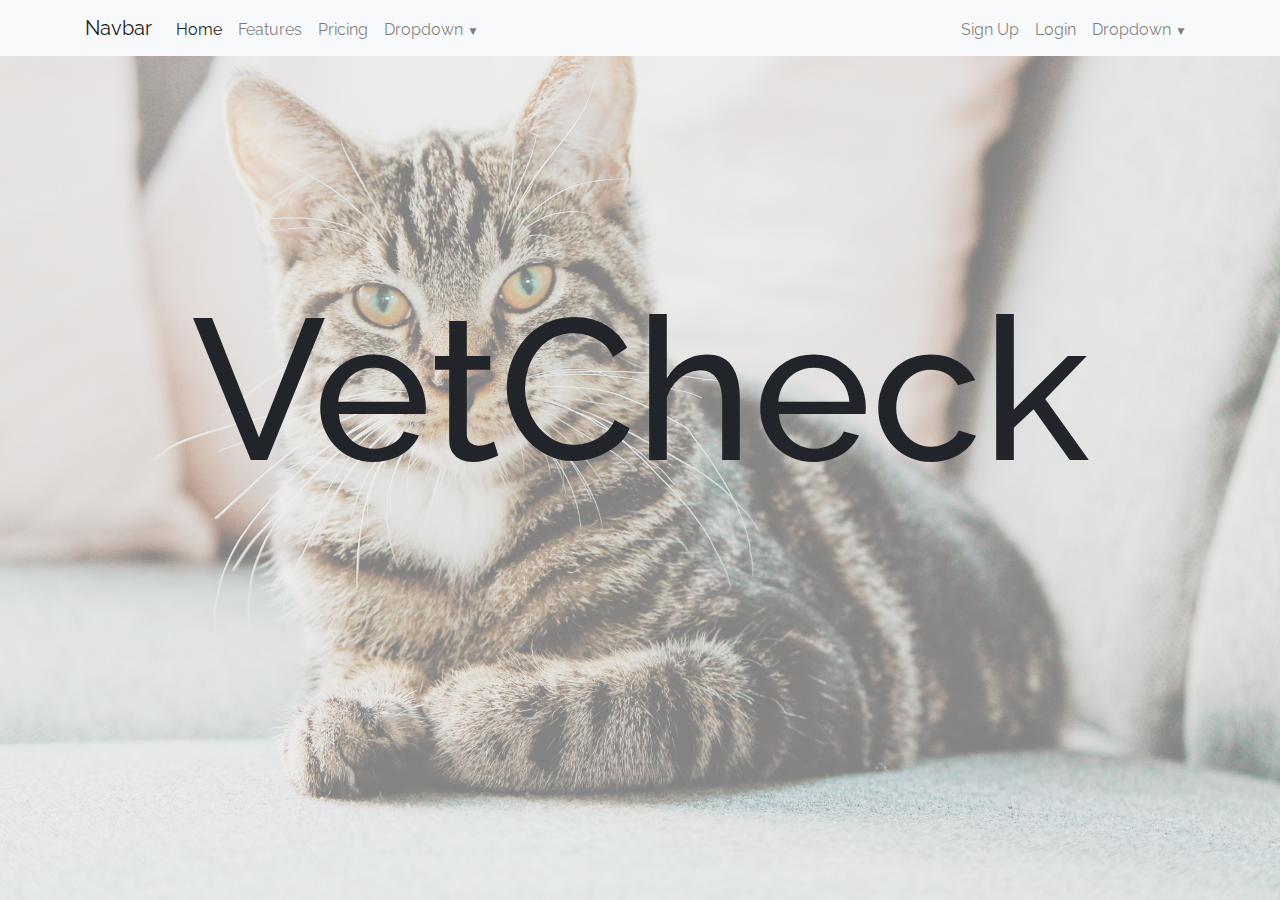
==== index.html @ 622731a7 "organized directories" ====
<!DOCTYPE html>
<html lang="en">
    <head>
        <meta charset="UTF-8" />
        <meta name="viewport" content="width=device-width, initial-scale=1.0">
        <title>VetCheck</title>
        <link rel="stylesheet" href="https://stackpath.bootstrapcdn.com/bootstrap/4.3.1/css/bootstrap.min.css" integrity="sha384-ggOyR0iXCbMQv3Xipma34MD+dH/1fQ784/j6cY/iJTQUOhcWr7x9JvoRxT2MZw1T" crossorigin="anonymous">
        <link rel="stylesheet" href="./public/css/styles.css">
    </head>
    <body>
        <nav class="navbar navbar-expand-lg navbar-light bg-light fixed-top">
            <div class="container">
                <a class="navbar-brand" href="#">Navbar</a>
                <button class="navbar-toggler" type="button" data-toggle="collapse" data-target="#navbarNavDropdown" aria-controls="navbarNavDropdown" aria-expanded="false" aria-label="Toggle navigation">
                    <span class="navbar-toggler-icon"></span>
                </button>
                <div class="collapse navbar-collapse" id="navbarNavDropdown">
                    <ul class="navbar-nav">
                        <li class="nav-item active">
                            <a class="nav-link" href="#">Home <span class="sr-only">(current)</span></a>
                        </li>
                        <li class="nav-item">
                            <a class="nav-link" href="#">Features</a>
                        </li>
                        <li class="nav-item">
                            <a class="nav-link" href="#">Pricing</a>
                        </li>
                        <li class="nav-item dropdown">
                            <a class="nav-link dropdown-toggle" href="#" id="navbarDropdownMenuLink" role="button" data-toggle="dropdown" aria-haspopup="true" aria-expanded="false">
                                Dropdown <span class="dropdown-caret">&#9660</span>
                            </a>
                            <div class="dropdown-menu" aria-labelledby="navbarDropdownMenuLink">
                                <a class="dropdown-item" href="#">Action</a>
                                <a class="dropdown-item" href="#">Another action</a>
                                <a class="dropdown-item" href="#">Something else here</a>
                            </div>
                        </li>
                    </ul>
                    <ul class="navbar-nav ml-auto">
                        <li class="nav-item">
                            <a class="nav-link" href="#">Sign Up</a>
                        </li>
                        <li class="nav-item">
                            <a class="nav-link" href="#">Login</a>
                        </li>
                        <li class="nav-item dropdown">
                            <a class="nav-link dropdown-toggle" href="#" id="navbarDropdownMenuLink" role="button" data-toggle="dropdown" aria-haspopup="true" aria-expanded="false">
                                Dropdown <span class="dropdown-caret">&#9660</span>
                            </a>
                            <div class="dropdown-menu" aria-labelledby="navbarDropdownMenuLink">
                                <a class="dropdown-item" href="#">Action</a>
                                <a class="dropdown-item" href="#">Another action</a>
                                <a class="dropdown-item" href="#">Something else here</a>
                            </div>
                        </li>
                    </ul>
                </div>
            </div>
        </nav>
        <div class="heading heading-lg d-none d-lg-block">
            <h1>VetCheck</h1>
        </div>
        <div class="heading heading-md d-none d-md-block d-lg-none">
            <h1>VetCheck</h1>
        </div>
        <div class="heading heading-sm d-block d-md-none">
            <h1>Vet</h1>
            <h1>Check</h1>
        </div>
        <div class="slideshow">
            <img class="image" src="./public/imgs/cat1.jpg">
            <img class="image" src="./public/imgs/dog1.jpg">
            <img class="image" src="./public/imgs/cat2.jpg">
            <img class="image" src="./public/imgs/dog2.jpg">
            <img class="image" src="./public/imgs/cat3.jpg">
            <img class="image" src="./public/imgs/dog3.jpg">
        </div>
        <script src="https://code.jquery.com/jquery-3.3.1.slim.min.js" integrity="sha384-q8i/X+965DzO0rT7abK41JStQIAqVgRVzpbzo5smXKp4YfRvH+8abtTE1Pi6jizo" crossorigin="anonymous"></script>
        <script src="https://cdnjs.cloudflare.com/ajax/libs/popper.js/1.14.7/umd/popper.min.js" integrity="sha384-UO2eT0CpHqdSJQ6hJty5KVphtPhzWj9WO1clHTMGa3JDZwrnQq4sF86dIHNDz0W1" crossorigin="anonymous"></script>
        <script src="https://stackpath.bootstrapcdn.com/bootstrap/4.3.1/js/bootstrap.min.js" integrity="sha384-JjSmVgyd0p3pXB1rRibZUAYoIIy6OrQ6VrjIEaFf/nJGzIxFDsf4x0xIM+B07jRM" crossorigin="anonymous"></script>
        <script src="./public/js/scripts.js"></script>
    </body>
</html>
---- public/css/styles.css ----
@import url('https://fonts.googleapis.com/css?family=Raleway&display=swap');

* {
    font-family: 'Raleway', sans-serif;
}

html,
body {
    margin: 0;
    padding: 0;
}

img {
    position: absolute;
    left: 0;
    top: 0;
    width: 100vw;
    height: 100vh;
    z-index: -9999;
}

.slideshow {
    opacity: 0.5;
}

.heading {
    position: absolute;
    z-index: 9998;
    width: 100vw;
    height: calc(100vh - 30%);
    top: 30%;
    text-align: center;
}

.heading-lg h1 {
    font-size: 200px;
}

.heading-md h1 {
    font-size: 160px;
}

.heading-sm h1 {
    font-size: 120px;
}

.navbar {
    z-index: 9999;
}

.nav-link {
    border-bottom: 3px solid transparent;
}

.dropdown-toggle {
    border-bottom: 3px solid transparent;
}

.dropdown-toggle::after {
    border: none;
    margin-left: 0;
    vertical-align: 0;
}

.nav-link::after {
    display: block;
    content: "";
    transform: scaleX(0);
    border-bottom: 3px solid #000;
    transition: transform 300ms ease-in-out 0s;
    margin-top: -10.8px;
    position: relative;
    top: 12px;
}

.nav-link:hover::after {
    transform: scaleX(1);
}

.dropdown-caret {
    font-size: 12px;
}
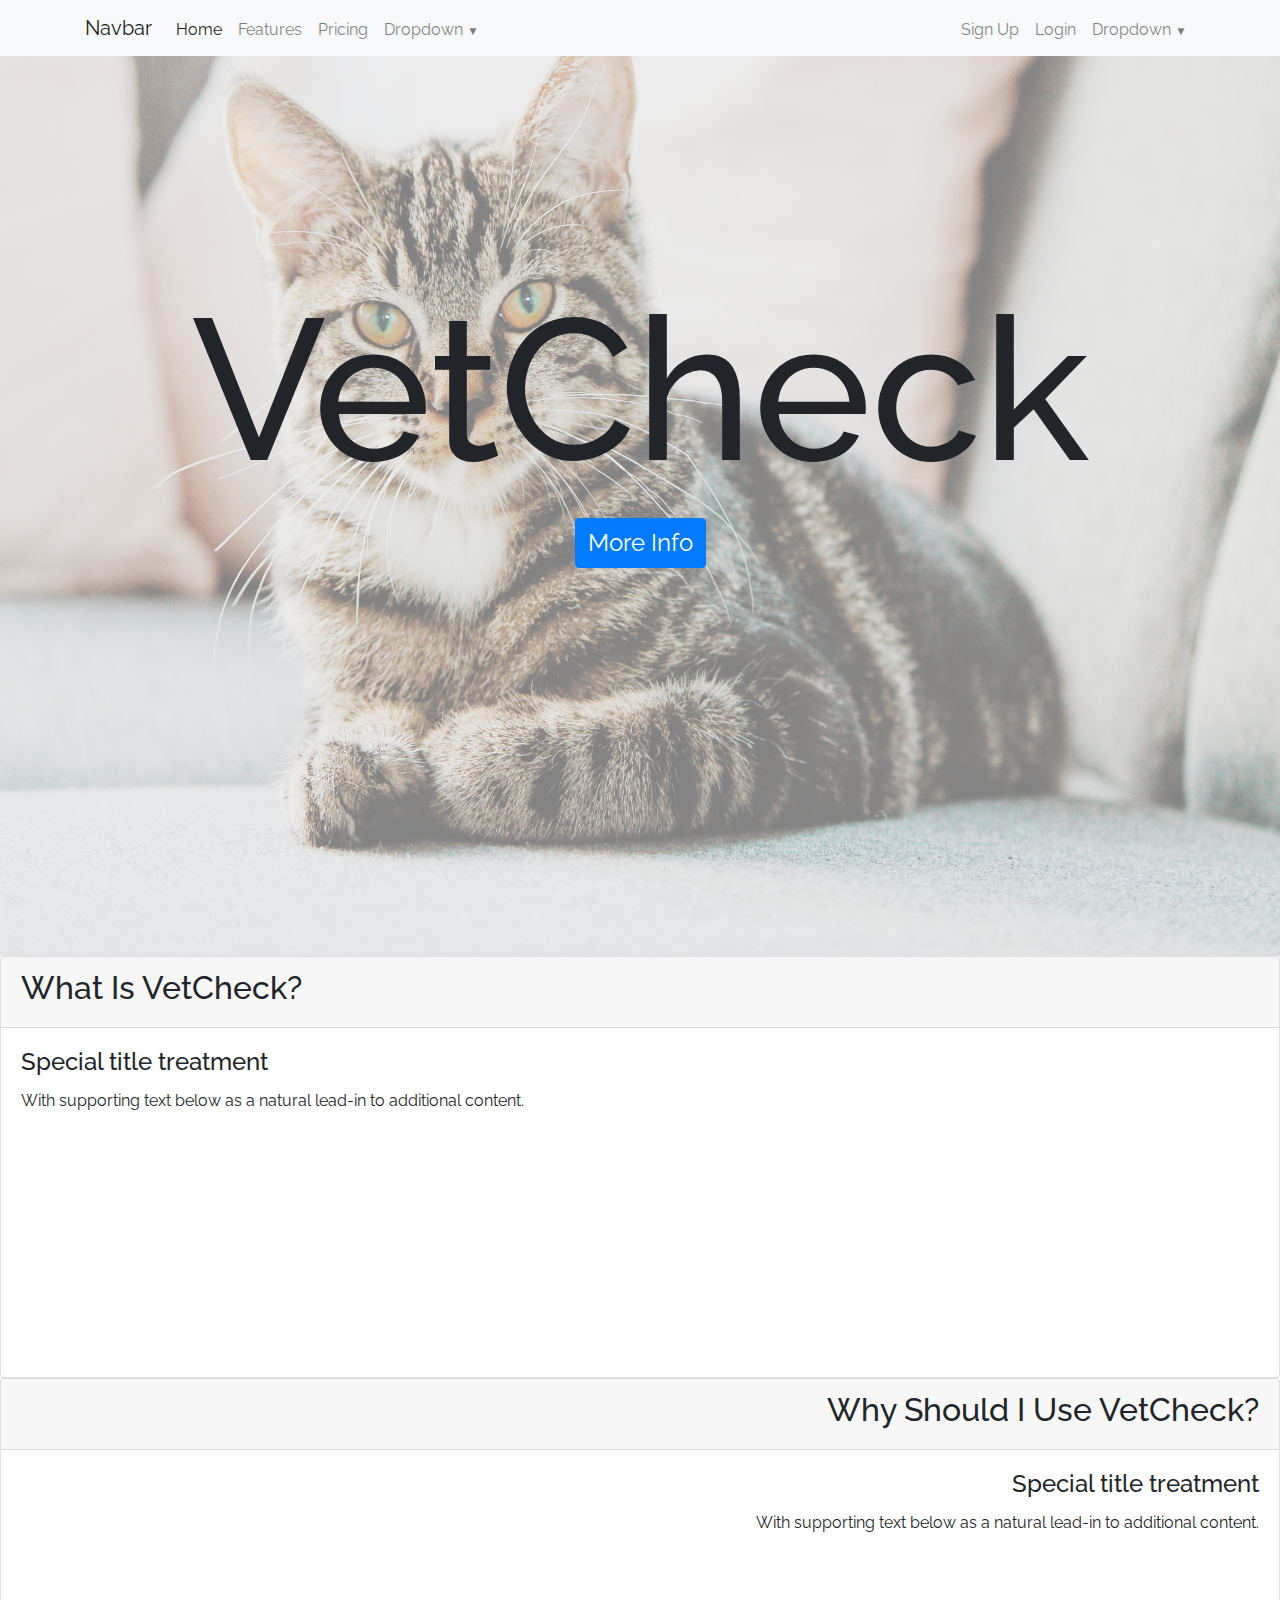
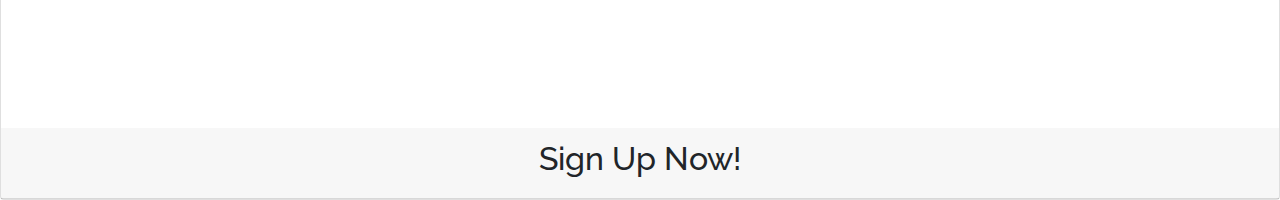
==== commit 806ce697: "changed directories" ====
--- a/index.html
+++ b/index.html
@@ -5,7 +5,7 @@
         <meta name="viewport" content="width=device-width, initial-scale=1.0">
         <title>VetCheck</title>
         <link rel="stylesheet" href="https://stackpath.bootstrapcdn.com/bootstrap/4.3.1/css/bootstrap.min.css" integrity="sha384-ggOyR0iXCbMQv3Xipma34MD+dH/1fQ784/j6cY/iJTQUOhcWr7x9JvoRxT2MZw1T" crossorigin="anonymous">
-        <link rel="stylesheet" href="./public/css/styles.css">
+        <link rel="stylesheet" href="./css/styles.css">
     </head>
     <body>
         <nav class="navbar navbar-expand-lg navbar-light bg-light fixed-top">
@@ -38,7 +38,7 @@
                     </ul>
                     <ul class="navbar-nav ml-auto">
                         <li class="nav-item">
-                            <a class="nav-link" href="#">Sign Up</a>
+                            <a class="nav-link" href="./SignUp.html">Sign Up</a>
                         </li>
                         <li class="nav-item">
                             <a class="nav-link" href="#">Login</a>
@@ -59,25 +59,51 @@
         </nav>
         <div class="heading heading-lg d-none d-lg-block">
             <h1>VetCheck</h1>
+            <a href="#content2" class="btn btn-primary">More Info</a>
         </div>
         <div class="heading heading-md d-none d-md-block d-lg-none">
             <h1>VetCheck</h1>
+            <a href="#content2" class="btn btn-primary">More Info</a>
         </div>
         <div class="heading heading-sm d-block d-md-none">
             <h1>Vet</h1>
             <h1>Check</h1>
+            <a href="#content2" class="btn btn-primary">More Info</a>
         </div>
         <div class="slideshow">
-            <img class="image" src="./public/imgs/cat1.jpg">
-            <img class="image" src="./public/imgs/dog1.jpg">
-            <img class="image" src="./public/imgs/cat2.jpg">
-            <img class="image" src="./public/imgs/dog2.jpg">
-            <img class="image" src="./public/imgs/cat3.jpg">
-            <img class="image" src="./public/imgs/dog3.jpg">
+            <img class="image" src="./imgs/cat1.jpg">
+            <img class="image" src="./imgs/dog1.jpg">
+            <img class="image" src="./imgs/cat2.jpg">
+            <img class="image" src="./imgs/dog2.jpg">
+            <img class="image" src="./imgs/cat3.jpg">
+            <img class="image" src="./imgs/dog3.jpg">
+        </div>
+        <div class="content2" id="content2">
+            <div class="card">
+                <div class="card-header">
+                    <h2>What Is VetCheck?</h2>
+                </div>
+                <div class="card-body">
+                    <h4 class="card-title">Special title treatment</h4>
+                    <p class="card-text">With supporting text below as a natural lead-in to additional content.</p>
+                </div>
+            </div>
+            <div class="card">
+                <div class="card-header text-right">
+                    <h2>Why Should I Use VetCheck?</h2>
+                </div>
+                <div class="card-body text-right">
+                    <h4 class="card-title">Special title treatment</h4>
+                    <p class="card-text">With supporting text below as a natural lead-in to additional content.</p>
+                </div>
+                <div class="card-header text-center">
+                    <h2>Sign Up Now!</h2>
+                </div>
+            </div>
         </div>
         <script src="https://code.jquery.com/jquery-3.3.1.slim.min.js" integrity="sha384-q8i/X+965DzO0rT7abK41JStQIAqVgRVzpbzo5smXKp4YfRvH+8abtTE1Pi6jizo" crossorigin="anonymous"></script>
         <script src="https://cdnjs.cloudflare.com/ajax/libs/popper.js/1.14.7/umd/popper.min.js" integrity="sha384-UO2eT0CpHqdSJQ6hJty5KVphtPhzWj9WO1clHTMGa3JDZwrnQq4sF86dIHNDz0W1" crossorigin="anonymous"></script>
         <script src="https://stackpath.bootstrapcdn.com/bootstrap/4.3.1/js/bootstrap.min.js" integrity="sha384-JjSmVgyd0p3pXB1rRibZUAYoIIy6OrQ6VrjIEaFf/nJGzIxFDsf4x0xIM+B07jRM" crossorigin="anonymous"></script>
-        <script src="./public/js/scripts.js"></script>
+        <script src="./js/scripts.js"></script>
     </body>
 </html>--- a/css/styles.css
+++ b/css/styles.css
@@ -0,0 +1,98 @@
+@import url('https://fonts.googleapis.com/css?family=Raleway&display=swap');
+
+* {
+    font-family: 'Raleway', sans-serif;
+}
+
+html,
+body {
+    margin: 0;
+    padding: 0;
+    scroll-behavior: smooth;
+}
+
+img {
+    position: absolute;
+    left: 0;
+    top: 0;
+    width: 100vw;
+    height: calc(100vh + 56px);
+    z-index: -9999;
+}
+
+.slideshow {
+    opacity: 0.5;
+}
+
+.heading {
+    position: absolute;
+    z-index: 9998;
+    width: 100vw;
+    height: calc(100vh - 30%);
+    top: 30%;
+    text-align: center;
+}
+
+.heading-lg h1 {
+    font-size: 200px;
+}
+
+.heading-md h1 {
+    font-size: 160px;
+}
+
+.heading-sm h1 {
+    font-size: 120px;
+}
+
+.navbar {
+    z-index: 9999;
+}
+
+.nav-link {
+    border-bottom: 3px solid transparent;
+}
+
+.dropdown-toggle {
+    border-bottom: 3px solid transparent;
+}
+
+.dropdown-toggle::after {
+    border: none;
+    margin-left: 0;
+    vertical-align: 0;
+}
+
+.nav-link::after {
+    display: block;
+    content: "";
+    transform: scaleX(0);
+    border-bottom: 3px solid #000;
+    transition: transform 300ms ease-in-out 0s;
+    margin-top: -10.8px;
+    position: relative;
+    top: 12px;
+}
+
+.nav-link:hover::after {
+    transform: scaleX(1);
+}
+
+.dropdown-caret {
+    font-size: 12px;
+}
+
+.content2 { 
+    position: absolute;
+    top: calc(100vh + 56px);
+    height: calc(100vh - 56px);
+    width: 100vw;
+}
+
+.card {
+    height: 50%!important;
+}
+
+.btn {
+    font-size: 1.5rem;
+}